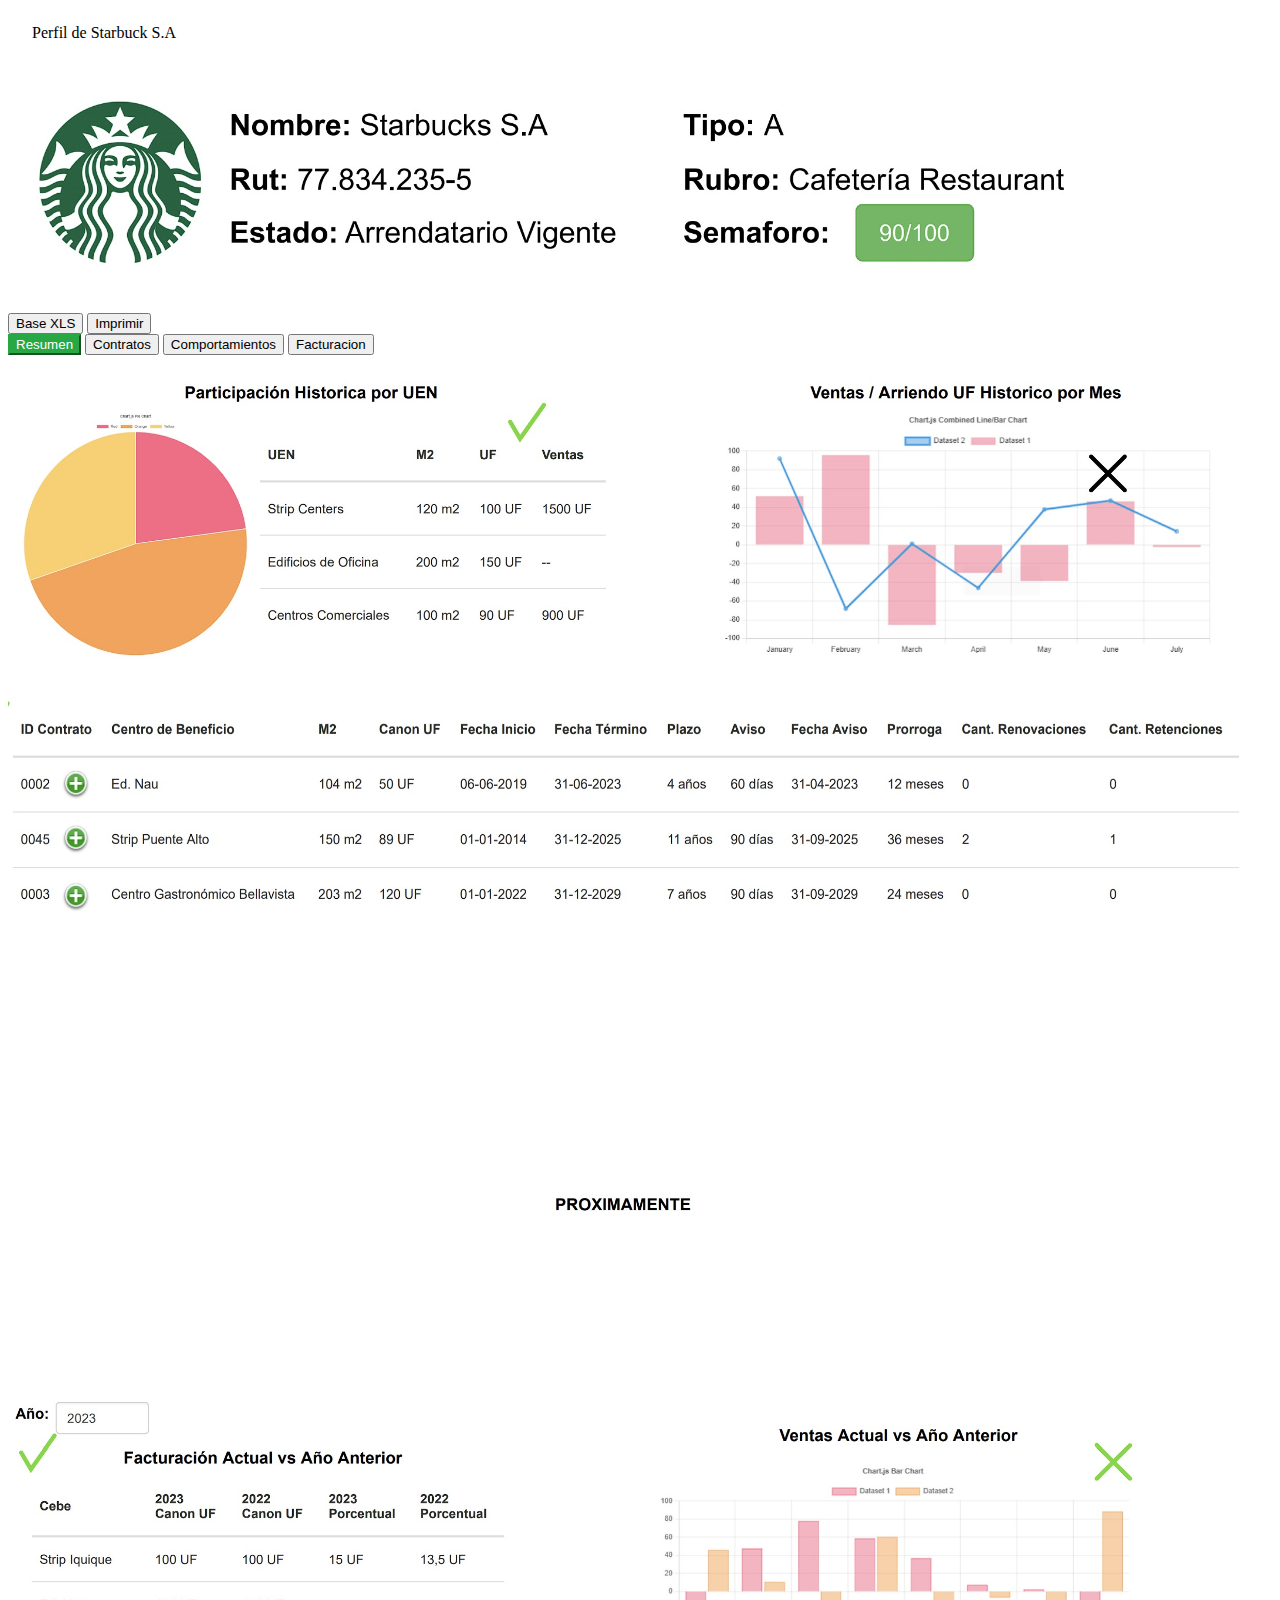
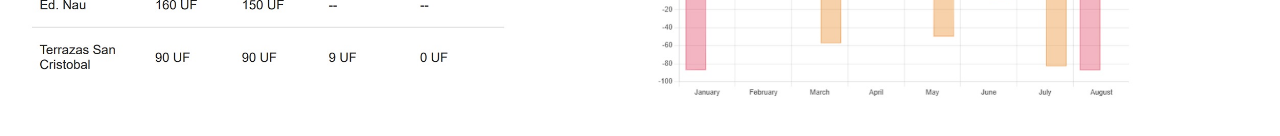
==== index.html @ c3e78c8d "Mokup cliente" ====
<!--
=========================================================
* Material Kit 2 - v3.0.4
=========================================================

* Product Page:  https://www.creative-tim.com/product/material-kit 
* Copyright 2023 Creative Tim (https://www.creative-tim.com)
* Coded by www.creative-tim.com

 =========================================================

* The above copyright notice and this permission notice shall be included in all copies or substantial portions of the Software. -->
<!DOCTYPE html>
<html lang="en" itemscope itemtype="http://schema.org/WebPage">

<head>
  <meta charset="utf-8" />
  <meta name="viewport" content="width=device-width, initial-scale=1, shrink-to-fit=no">

<link href="https://cdn.jsdelivr.net/npm/bootstrap@5.3.2/dist/css/bootstrap.min.css" rel="stylesheet" integrity="sha384-T3c6CoIi6uLrA9TneNEoa7RxnatzjcDSCmG1MXxSR1GAsXEV/Dwwykc2MPK8M2HN" crossorigin="anonymous">
<script src="https://cdn.jsdelivr.net/npm/bootstrap@5.3.2/dist/js/bootstrap.bundle.min.js" integrity="sha384-C6RzsynM9kWDrMNeT87bh95OGNyZPhcTNXj1NW7RuBCsyN/o0jlpcV8Qyq46cDfL" crossorigin="anonymous"></script>
  

</head>

<body class="about-us bg-gray-200">

  <div class="container  p-3">
    <div class="card ">

        <div class="card-header">
          Perfil de Starbuck S.A
        </div>

        <div class="row P-3">
          <div class="col-9">
            <img src="img1.jpg" alt="" style="width:90%">
          </div>
          <div class="col-3 d-flex justify-content-around align-items-start">
            <button type="button" class="btn btn-success mt-4 fr">Base XLS</button>
            <button type="button" class="btn btn-primary mt-4 fr">Imprimir</button>
          </div>

        </div>

        <div class="row p-3">
      
          <div class="d-flex align-items-start">
            <div class="nav flex-column nav-pills me-3 col-2" id="v-pills-tab" role="tablist" aria-orientation="vertical">
              <button class="nav-link active" id="v-pills-home-tab" data-bs-toggle="pill" data-bs-target="#v-pills-home" type="button" role="tab" aria-controls="v-pills-home" aria-selected="true">Resumen</button>
              <button class="nav-link" id="v-pills-profile-tab" data-bs-toggle="pill" data-bs-target="#v-pills-profile" type="button" role="tab" aria-controls="v-pills-profile" aria-selected="false">Contratos</button>
              <button class="nav-link" id="v-pills-disabled-tab" data-bs-toggle="pill" data-bs-target="#v-pills-disabled" type="button" role="tab" aria-controls="v-pills-disabled" aria-selected="false" >Comportamientos</button>
              <button class="nav-link" id="v-pills-messages-tab" data-bs-toggle="pill" data-bs-target="#v-pills-messages" type="button" role="tab" aria-controls="v-pills-messages" aria-selected="false">Facturacion</button>
            </div>
            <div class="tab-content" id="v-pills-tabContent col-10">
              <div class="tab-pane fade show active" id="v-pills-home" role="tabpanel" aria-labelledby="v-pills-home-tab" tabindex="0">
                <!-- Lorem ipsum dolor, sit amet consectetur adipisicing elit. Fugit, beatae repellendus dignissimos voluptatem culpa commodi saepe esse. Aspernatur maxime quisquam dolorum temporibus aperiam ex accusantium ullam. Voluptas necessitatibus in dolorem? -->
                <img src="im2.jpg" alt="" style="width:100%">
              </div>
              <div class="tab-pane fade" id="v-pills-profile" role="tabpanel" aria-labelledby="v-pills-profile-tab" tabindex="0">
                <img src="img3.jpg" alt="" style="width:100%">
              </div>
              <div class="tab-pane fade" id="v-pills-disabled" role="tabpanel" aria-labelledby="v-pills-disabled-tab" tabindex="0">
                <img src="img5.jpg" alt="" style="width:100%">
              </div>
              <div class="tab-pane fade" id="v-pills-messages" role="tabpanel" aria-labelledby="v-pills-messages-tab" tabindex="0">
                <img src="img4.jpg" alt="" style="width:100%">
              </div>
            </div>
          </div>


        </div>

      </div>


  <style>
    .tab-content{
      min-height: 25vh;
    }
    .card .card-header {
        padding: 1rem 1.5rem;
    }
    .nav-pills .nav-link.active, .nav-pills .show>.nav-link {
        color: #fff;
        background-color: #28a745;
        border-color: #28a745;
    }
  </style>




  </div>
  <footer class="footer pt-5 mt-5">

  </footer>

  <script src="https://cdn.jsdelivr.net/npm/@popperjs/core@2.11.8/dist/umd/popper.min.js" integrity="sha384-I7E8VVD/ismYTF4hNIPjVp/Zjvgyol6VFvRkX/vR+Vc4jQkC+hVqc2pM8ODewa9r" crossorigin="anonymous"></script>
<script src="https://cdn.jsdelivr.net/npm/bootstrap@5.3.2/dist/js/bootstrap.min.js" integrity="sha384-BBtl+eGJRgqQAUMxJ7pMwbEyER4l1g+O15P+16Ep7Q9Q+zqX6gSbd85u4mG4QzX+" crossorigin="anonymous"></script>
</body>

</html>
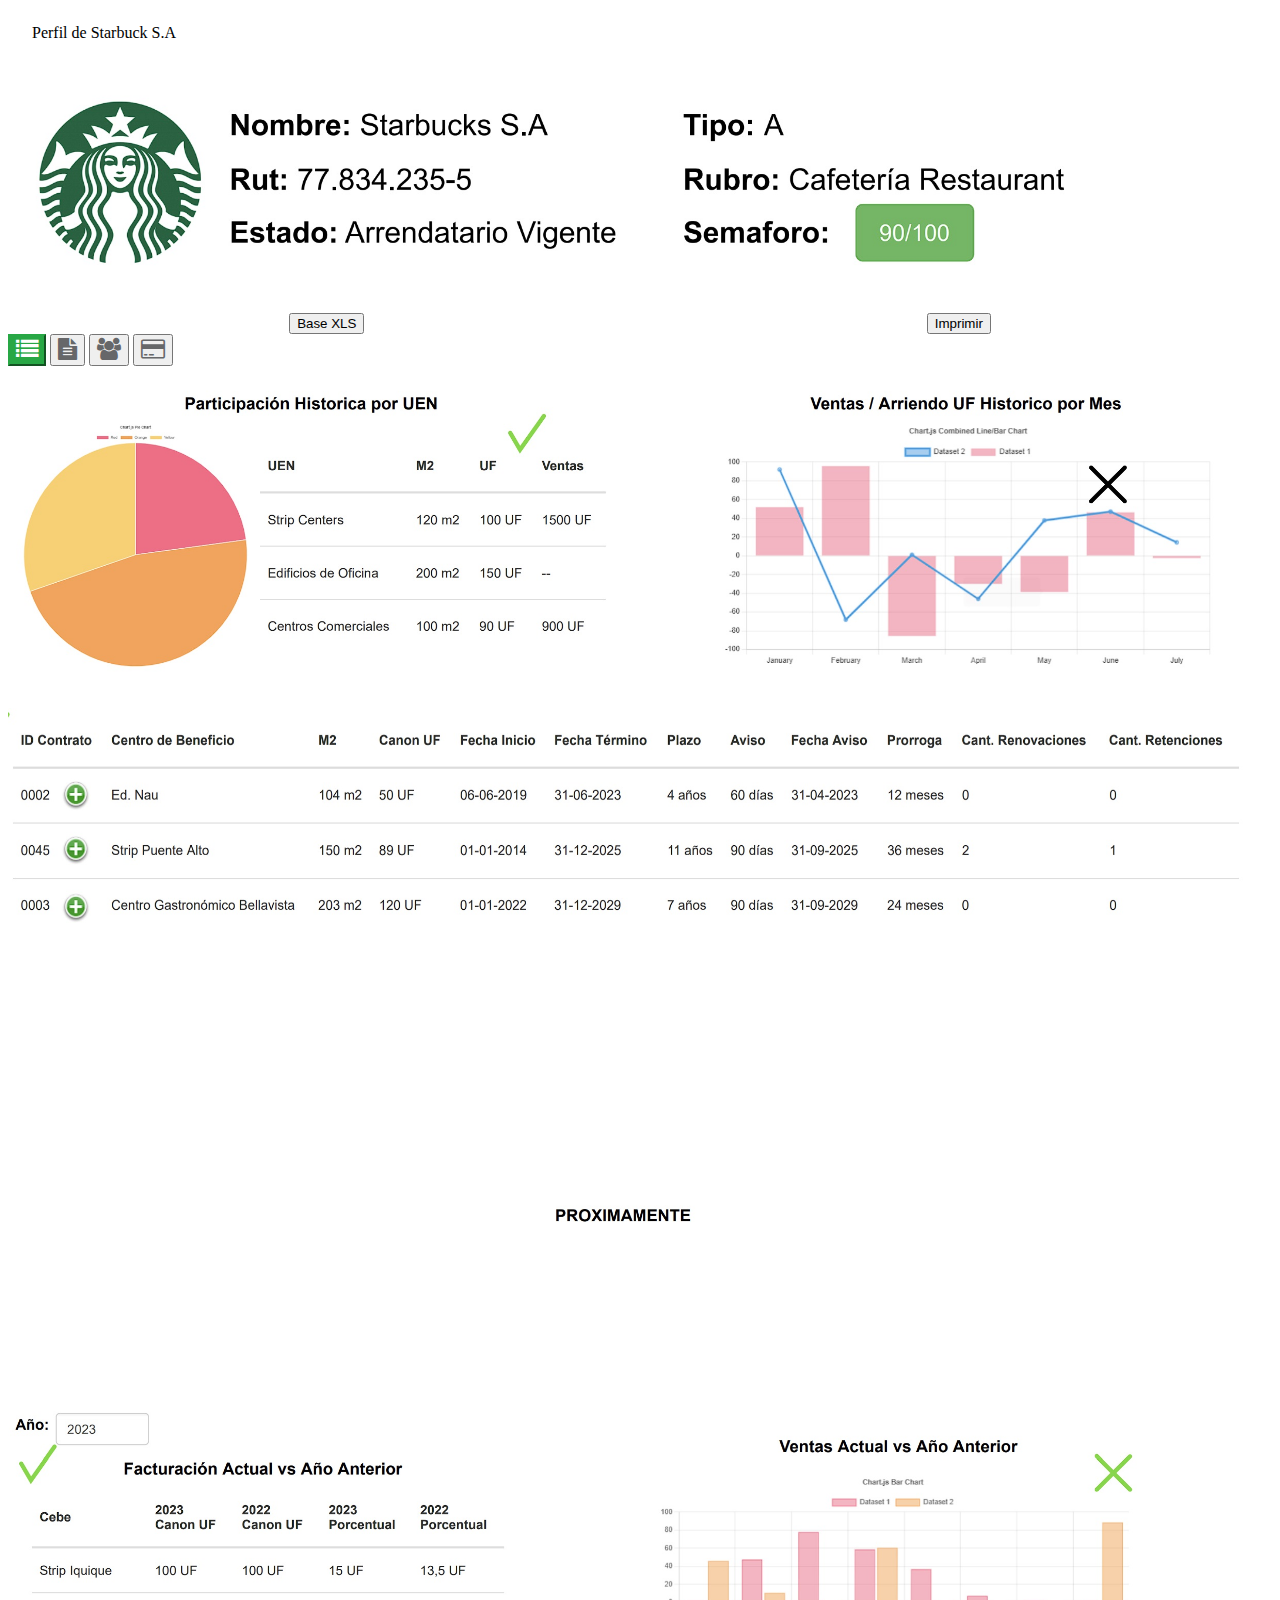
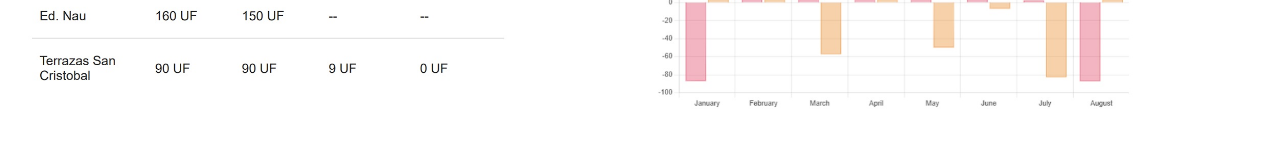
==== commit f55ee2bc: "Se cambian los textos de los botones por iconos" ====
--- a/index.html
+++ b/index.html
@@ -1,104 +1,106 @@
-<!--
-=========================================================
-* Material Kit 2 - v3.0.4
-=========================================================
-
-* Product Page:  https://www.creative-tim.com/product/material-kit 
-* Copyright 2023 Creative Tim (https://www.creative-tim.com)
-* Coded by www.creative-tim.com
-
- =========================================================
-
-* The above copyright notice and this permission notice shall be included in all copies or substantial portions of the Software. -->
-<!DOCTYPE html>
-<html lang="en" itemscope itemtype="http://schema.org/WebPage">
-
-<head>
-  <meta charset="utf-8" />
-  <meta name="viewport" content="width=device-width, initial-scale=1, shrink-to-fit=no">
-
-<link href="https://cdn.jsdelivr.net/npm/bootstrap@5.3.2/dist/css/bootstrap.min.css" rel="stylesheet" integrity="sha384-T3c6CoIi6uLrA9TneNEoa7RxnatzjcDSCmG1MXxSR1GAsXEV/Dwwykc2MPK8M2HN" crossorigin="anonymous">
-<script src="https://cdn.jsdelivr.net/npm/bootstrap@5.3.2/dist/js/bootstrap.bundle.min.js" integrity="sha384-C6RzsynM9kWDrMNeT87bh95OGNyZPhcTNXj1NW7RuBCsyN/o0jlpcV8Qyq46cDfL" crossorigin="anonymous"></script>
+<!doctype html>
+<html lang="en">
+  <head>
+    <meta charset="utf-8">
+    <meta name="viewport" content="width=device-width, initial-scale=1">
+    <title>Bootstrap demo</title>
+    <link href="https://cdn.jsdelivr.net/npm/bootstrap@5.3.2/dist/css/bootstrap.min.css" rel="stylesheet" integrity="sha384-T3c6CoIi6uLrA9TneNEoa7RxnatzjcDSCmG1MXxSR1GAsXEV/Dwwykc2MPK8M2HN" crossorigin="anonymous">
+    <link rel="stylesheet" href="font-awesome/css/font-awesome.min.css">
+  </head>
+  <body>
+    
+    <div class="container  p-3">
+      <div class="card ">
+  
+          <div class="card-header">
+            Perfil de Starbuck S.A
+          </div>
+  
+          <div class="row">
+            <div class="col col-xs-12 col-lg-9">
+              <img src="img1.jpg" alt="" style="width:90%">
+            </div>
+            <div class="col  col-xs-12 col-lg-3 botones">
+              <button type="button" class="btn btn-success mt-4 ">Base XLS</button>
+              <button type="button" class="btn btn-primary mt-4 ">Imprimir</button>
+            </div>
+  
+          </div>
+  
+          <div class="row p-3">
+        
+            
+            <div class="d-flex align-items-start">
+              <div class="nav flex-column nav-pills me-3 col col-xs-12 col-lg-1" id="v-pills-tab" role="tablist" aria-orientation="vertical">
+                <button data-bs-placement="right" title="Resumen"  class="nav-link active tooltip-trigger" id="v-pills-home-tab" data-bs-toggle="pill" data-bs-target="#v-pills-home" type="button" role="tab" aria-controls="v-pills-home" aria-selected="true" ><i class="fa fa-list" aria-hidden="true"></i></button>
+                <button data-bs-placement="right" title="Contratos"  class="nav-link tooltip-trigger" id="v-pills-profile-tab" data-bs-toggle="pill" data-bs-target="#v-pills-profile" type="button" role="tab" aria-controls="v-pills-profile" aria-selected="false"><i class="fa fa-file-text" aria-hidden="true"></i></button>
+                <button data-bs-placement="right" title="Comportamientos"  class="nav-link tooltip-trigger"  id="v-pills-disabled-tab" data-bs-toggle="pill" data-bs-target="#v-pills-disabled" type="button" role="tab" aria-controls="v-pills-disabled" aria-selected="false" > <i class="fa fa-users" aria-hidden="true"></i> </button>
+                <button data-bs-placement="right" title="Facturación"  class="nav-link tooltip-trigger" id="v-pills-messages-tab" data-bs-toggle="pill" data-bs-target="#v-pills-messages" type="button" role="tab" aria-controls="v-pills-messages" aria-selected="false"> <i class="fa fa-credit-card" aria-hidden="true"></i> </button>
+              </div>
+              <div class="tab-content" id="v-pills-tabContent col col-xs-12 col-lg-11">
+                <div class="tab-pane fade show active" id="v-pills-home" role="tabpanel" aria-labelledby="v-pills-home-tab" tabindex="0">
+                  <!-- Lorem ipsum dolor, sit amet consectetur adipisicing elit. Fugit, beatae repellendus dignissimos voluptatem culpa commodi saepe esse. Aspernatur maxime quisquam dolorum temporibus aperiam ex accusantium ullam. Voluptas necessitatibus in dolorem? -->
+                  <img src="im2.jpg" alt="" style="width:100%">
+                </div>
+                <div class="tab-pane fade" id="v-pills-profile" role="tabpanel" aria-labelledby="v-pills-profile-tab" tabindex="0">
+                  <img src="img3.jpg" alt="" style="width:100%">
+                </div>
+                <div class="tab-pane fade" id="v-pills-disabled" role="tabpanel" aria-labelledby="v-pills-disabled-tab" tabindex="0">
+                  <img src="img5.jpg" alt="" style="width:100%">
+                </div>
+                <div class="tab-pane fade" id="v-pills-messages" role="tabpanel" aria-labelledby="v-pills-messages-tab" tabindex="0">
+                  <img src="img4.jpg" alt="" style="width:100%">
+                </div>
+              </div>
+            </div>
   
 
-</head>
+          </div>
+  
+        </div>
+  
+  
+    <style>
+      .botones{
+        display: flex;
+        justify-content: space-around;
+        align-items: flex-start;
+      }
+      .nav-link{
+        color:#666769;
+        font-size: 1.4em;
+        transition: all ease .2s;
+      }
+      .nav-link:not(.active):hover {
+          color: #000;
+          font-size: 1.5em;
+        }
 
-<body class="about-us bg-gray-200">
-
-  <div class="container  p-3">
-    <div class="card ">
-
-        <div class="card-header">
-          Perfil de Starbuck S.A
-        </div>
-
-        <div class="row P-3">
-          <div class="col-9">
-            <img src="img1.jpg" alt="" style="width:90%">
-          </div>
-          <div class="col-3 d-flex justify-content-around align-items-start">
-            <button type="button" class="btn btn-success mt-4 fr">Base XLS</button>
-            <button type="button" class="btn btn-primary mt-4 fr">Imprimir</button>
-          </div>
-
-        </div>
-
-        <div class="row p-3">
-      
-          <div class="d-flex align-items-start">
-            <div class="nav flex-column nav-pills me-3 col-2" id="v-pills-tab" role="tablist" aria-orientation="vertical">
-              <button class="nav-link active" id="v-pills-home-tab" data-bs-toggle="pill" data-bs-target="#v-pills-home" type="button" role="tab" aria-controls="v-pills-home" aria-selected="true">Resumen</button>
-              <button class="nav-link" id="v-pills-profile-tab" data-bs-toggle="pill" data-bs-target="#v-pills-profile" type="button" role="tab" aria-controls="v-pills-profile" aria-selected="false">Contratos</button>
-              <button class="nav-link" id="v-pills-disabled-tab" data-bs-toggle="pill" data-bs-target="#v-pills-disabled" type="button" role="tab" aria-controls="v-pills-disabled" aria-selected="false" >Comportamientos</button>
-              <button class="nav-link" id="v-pills-messages-tab" data-bs-toggle="pill" data-bs-target="#v-pills-messages" type="button" role="tab" aria-controls="v-pills-messages" aria-selected="false">Facturacion</button>
-            </div>
-            <div class="tab-content" id="v-pills-tabContent col-10">
-              <div class="tab-pane fade show active" id="v-pills-home" role="tabpanel" aria-labelledby="v-pills-home-tab" tabindex="0">
-                <!-- Lorem ipsum dolor, sit amet consectetur adipisicing elit. Fugit, beatae repellendus dignissimos voluptatem culpa commodi saepe esse. Aspernatur maxime quisquam dolorum temporibus aperiam ex accusantium ullam. Voluptas necessitatibus in dolorem? -->
-                <img src="im2.jpg" alt="" style="width:100%">
-              </div>
-              <div class="tab-pane fade" id="v-pills-profile" role="tabpanel" aria-labelledby="v-pills-profile-tab" tabindex="0">
-                <img src="img3.jpg" alt="" style="width:100%">
-              </div>
-              <div class="tab-pane fade" id="v-pills-disabled" role="tabpanel" aria-labelledby="v-pills-disabled-tab" tabindex="0">
-                <img src="img5.jpg" alt="" style="width:100%">
-              </div>
-              <div class="tab-pane fade" id="v-pills-messages" role="tabpanel" aria-labelledby="v-pills-messages-tab" tabindex="0">
-                <img src="img4.jpg" alt="" style="width:100%">
-              </div>
-            </div>
-          </div>
-
-
-        </div>
-
-      </div>
-
-
-  <style>
-    .tab-content{
-      min-height: 25vh;
-    }
-    .card .card-header {
-        padding: 1rem 1.5rem;
-    }
-    .nav-pills .nav-link.active, .nav-pills .show>.nav-link {
-        color: #fff;
-        background-color: #28a745;
-        border-color: #28a745;
-    }
-  </style>
-
-
-
-
-  </div>
-  <footer class="footer pt-5 mt-5">
-
-  </footer>
-
-  <script src="https://cdn.jsdelivr.net/npm/@popperjs/core@2.11.8/dist/umd/popper.min.js" integrity="sha384-I7E8VVD/ismYTF4hNIPjVp/Zjvgyol6VFvRkX/vR+Vc4jQkC+hVqc2pM8ODewa9r" crossorigin="anonymous"></script>
-<script src="https://cdn.jsdelivr.net/npm/bootstrap@5.3.2/dist/js/bootstrap.min.js" integrity="sha384-BBtl+eGJRgqQAUMxJ7pMwbEyER4l1g+O15P+16Ep7Q9Q+zqX6gSbd85u4mG4QzX+" crossorigin="anonymous"></script>
-</body>
-
-</html>+      .tab-content{
+        min-height: 25vh;
+      }
+      .card .card-header {
+          padding: 1rem 1.5rem;
+      }
+      .nav-pills .nav-link.active, .nav-pills .show>.nav-link {
+          color: #fff;
+          background-color: #28a745;
+          border-color: #28a745;
+      }
+    </style>
+    </div>
+    <script src="https://cdn.jsdelivr.net/npm/@popperjs/core@2.11.8/dist/umd/popper.min.js" integrity="sha384-I7E8VVD/ismYTF4hNIPjVp/Zjvgyol6VFvRkX/vR+Vc4jQkC+hVqc2pM8ODewa9r" crossorigin="anonymous"></script>
+    <script src="https://cdn.jsdelivr.net/npm/bootstrap@5.3.2/dist/js/bootstrap.min.js" integrity="sha384-BBtl+eGJRgqQAUMxJ7pMwbEyER4l1g+O15P+16Ep7Q9Q+zqX6gSbd85u4mG4QzX+" crossorigin="anonymous"></script>
+    <script src="https://cdn.jsdelivr.net/npm/bootstrap@5.3.2/dist/js/bootstrap.bundle.min.js" integrity="sha384-C6RzsynM9kWDrMNeT87bh95OGNyZPhcTNXj1NW7RuBCsyN/o0jlpcV8Qyq46cDfL" crossorigin="anonymous"></script>
+    <script>
+        document.addEventListener('DOMContentLoaded', (event) => {
+          var tooltipTriggerList = [].slice.call(document.querySelectorAll('.tooltip-trigger'));
+          var tooltipList = tooltipTriggerList.map(function (tooltipTriggerEl) {
+            return new bootstrap.Tooltip(tooltipTriggerEl, {
+              trigger: 'hover' // Solo se activa en hover
+            });
+          });
+      });
+    </script>
+  </body>
+</html>
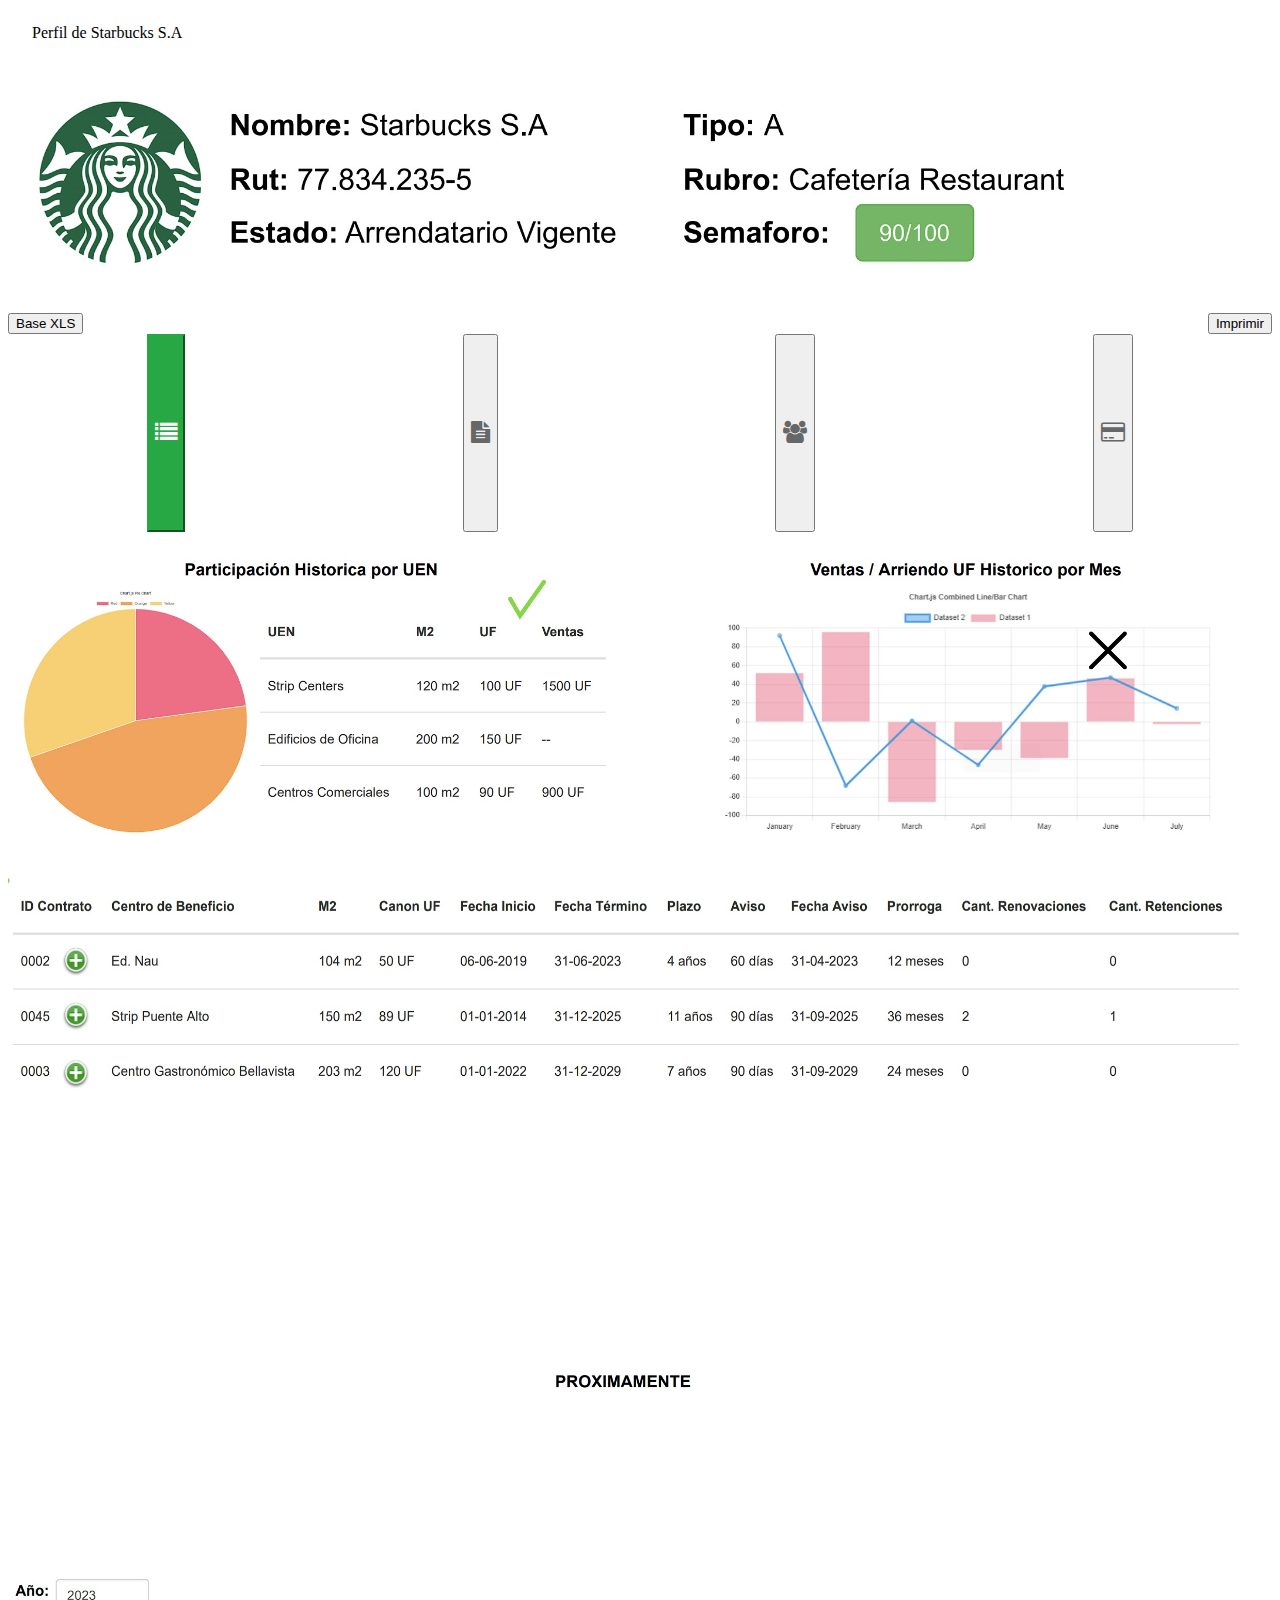
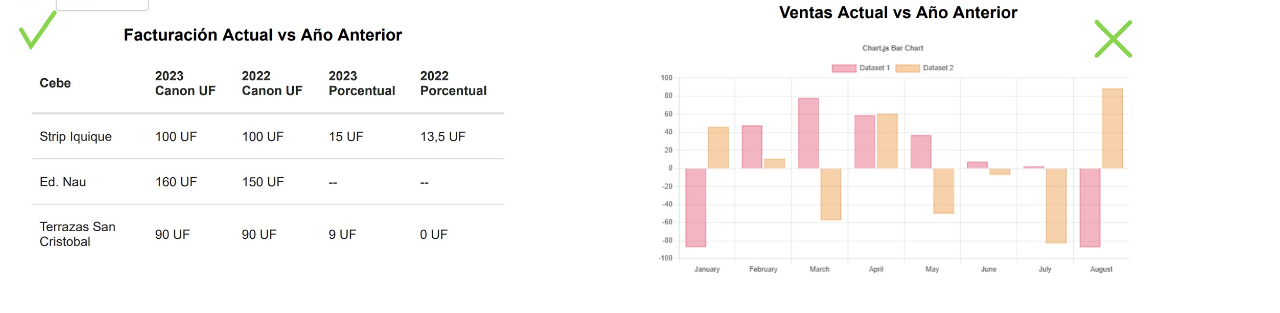
==== commit b42f5387: "Correcciones menores" ====
--- a/index.html
+++ b/index.html
@@ -3,7 +3,7 @@
   <head>
     <meta charset="utf-8">
     <meta name="viewport" content="width=device-width, initial-scale=1">
-    <title>Bootstrap demo</title>
+    <title>Mokup Cliente</title>
     <link href="https://cdn.jsdelivr.net/npm/bootstrap@5.3.2/dist/css/bootstrap.min.css" rel="stylesheet" integrity="sha384-T3c6CoIi6uLrA9TneNEoa7RxnatzjcDSCmG1MXxSR1GAsXEV/Dwwykc2MPK8M2HN" crossorigin="anonymous">
     <link rel="stylesheet" href="font-awesome/css/font-awesome.min.css">
   </head>
@@ -13,16 +13,16 @@
       <div class="card ">
   
           <div class="card-header">
-            Perfil de Starbuck S.A
+            Perfil de Starbucks S.A
           </div>
   
           <div class="row">
-            <div class="col col-xs-12 col-lg-9">
+            <div class=" col-xs-12 col-lg-9">
               <img src="img1.jpg" alt="" style="width:90%">
             </div>
-            <div class="col  col-xs-12 col-lg-3 botones">
-              <button type="button" class="btn btn-success mt-4 ">Base XLS</button>
-              <button type="button" class="btn btn-primary mt-4 ">Imprimir</button>
+            <div class="  col-xs-12 col-lg-3 botones p-4">
+              <button type="button" class="btn btn-success mt-2 ">Base XLS</button>
+              <button type="button" class="btn btn-primary mt-2 ">Imprimir</button>
             </div>
   
           </div>
@@ -31,13 +31,13 @@
         
             
             <div class="d-flex align-items-start">
-              <div class="nav flex-column nav-pills me-3 col col-xs-12 col-lg-1" id="v-pills-tab" role="tablist" aria-orientation="vertical">
+              <div class="nav flex-column nav-pills me-3 col col-xs-12 col-lg-1 navv" id="v-pills-tab" role="tablist" aria-orientation="vertical">
                 <button data-bs-placement="right" title="Resumen"  class="nav-link active tooltip-trigger" id="v-pills-home-tab" data-bs-toggle="pill" data-bs-target="#v-pills-home" type="button" role="tab" aria-controls="v-pills-home" aria-selected="true" ><i class="fa fa-list" aria-hidden="true"></i></button>
                 <button data-bs-placement="right" title="Contratos"  class="nav-link tooltip-trigger" id="v-pills-profile-tab" data-bs-toggle="pill" data-bs-target="#v-pills-profile" type="button" role="tab" aria-controls="v-pills-profile" aria-selected="false"><i class="fa fa-file-text" aria-hidden="true"></i></button>
                 <button data-bs-placement="right" title="Comportamientos"  class="nav-link tooltip-trigger"  id="v-pills-disabled-tab" data-bs-toggle="pill" data-bs-target="#v-pills-disabled" type="button" role="tab" aria-controls="v-pills-disabled" aria-selected="false" > <i class="fa fa-users" aria-hidden="true"></i> </button>
                 <button data-bs-placement="right" title="Facturación"  class="nav-link tooltip-trigger" id="v-pills-messages-tab" data-bs-toggle="pill" data-bs-target="#v-pills-messages" type="button" role="tab" aria-controls="v-pills-messages" aria-selected="false"> <i class="fa fa-credit-card" aria-hidden="true"></i> </button>
               </div>
-              <div class="tab-content" id="v-pills-tabContent col col-xs-12 col-lg-11">
+              <div class="tab-content  col-xs-12 col-lg-11 " id="v-pills-tabContent  border">
                 <div class="tab-pane fade show active" id="v-pills-home" role="tabpanel" aria-labelledby="v-pills-home-tab" tabindex="0">
                   <!-- Lorem ipsum dolor, sit amet consectetur adipisicing elit. Fugit, beatae repellendus dignissimos voluptatem culpa commodi saepe esse. Aspernatur maxime quisquam dolorum temporibus aperiam ex accusantium ullam. Voluptas necessitatibus in dolorem? -->
                   <img src="im2.jpg" alt="" style="width:100%">
@@ -61,9 +61,19 @@
   
   
     <style>
+      .border{
+        border: 1px solid #666769;
+        border-radius: 5px;
+      }
+      .navv{
+        min-height: 22vh;
+        display: flex;
+        justify-content: space-around;
+        /* align-items: ; */
+      }
       .botones{
         display: flex;
-        justify-content: space-around;
+        justify-content: space-between;
         align-items: flex-start;
       }
       .nav-link{
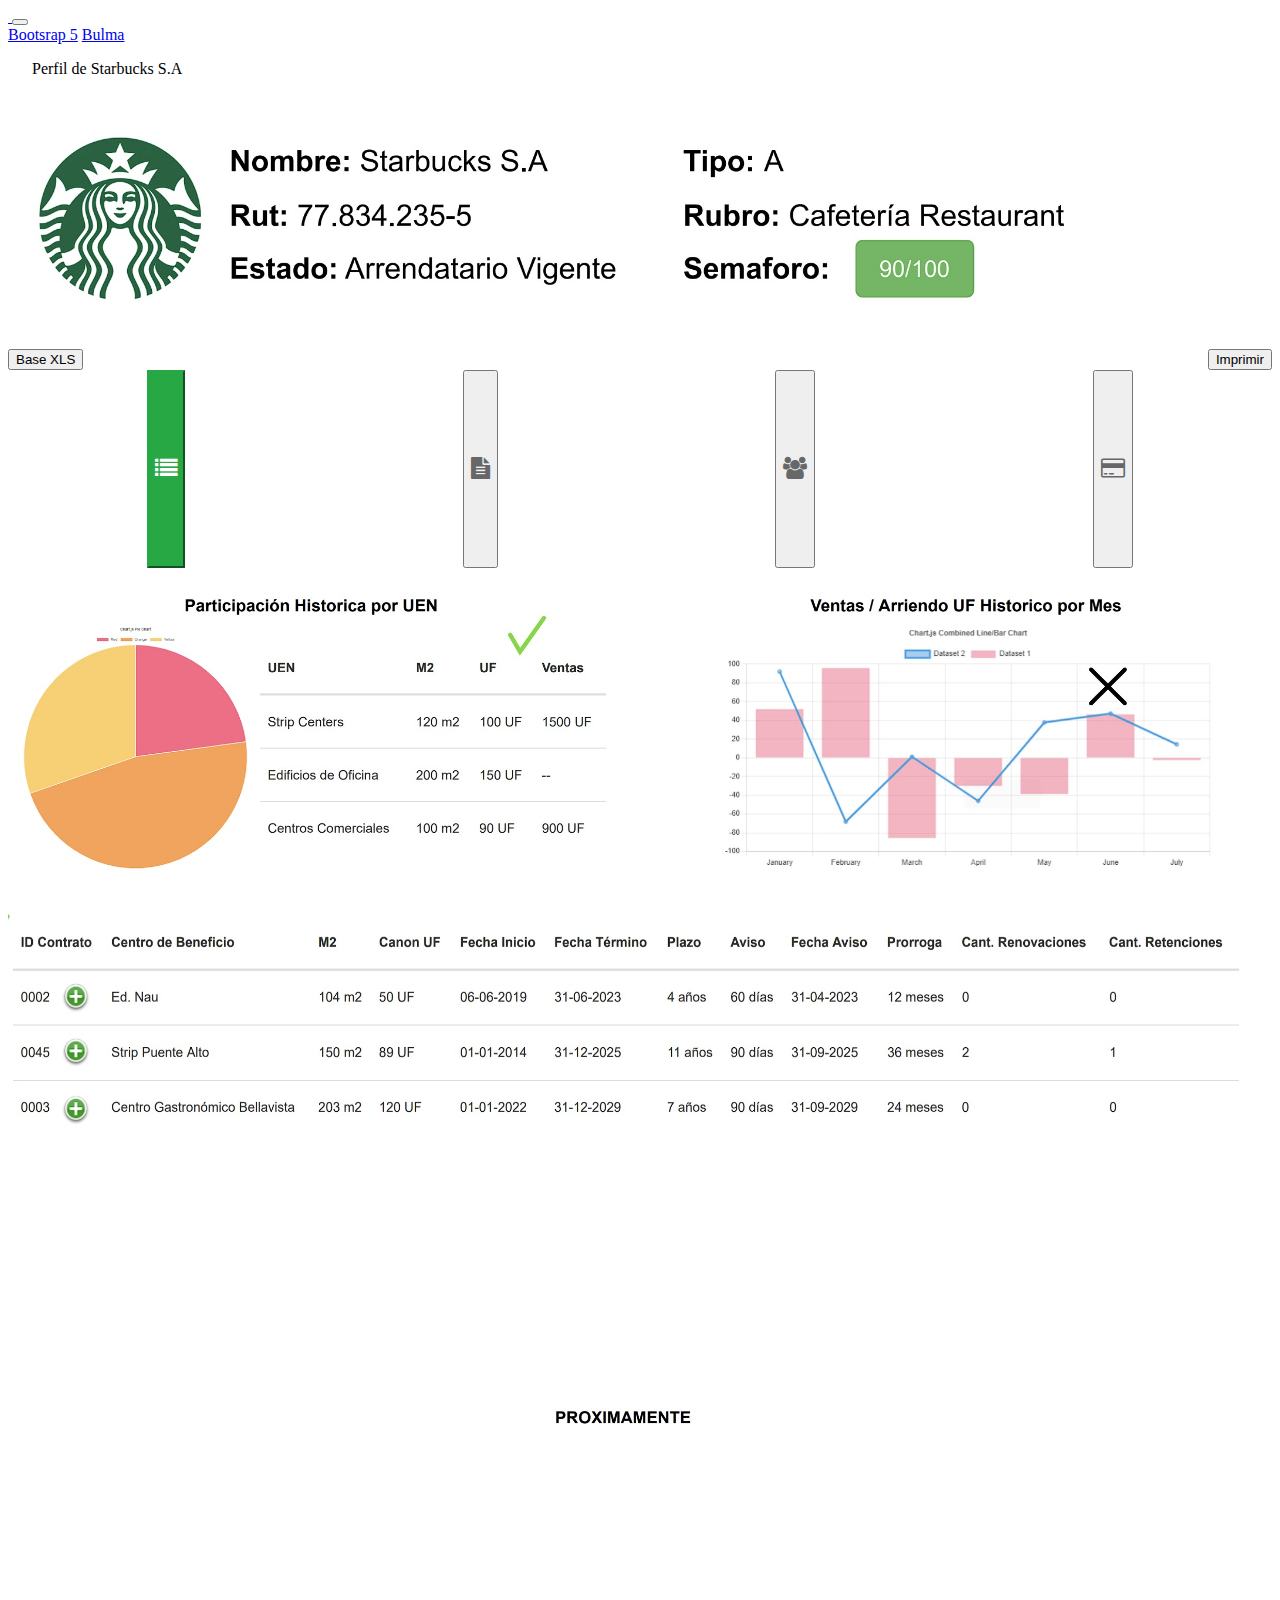
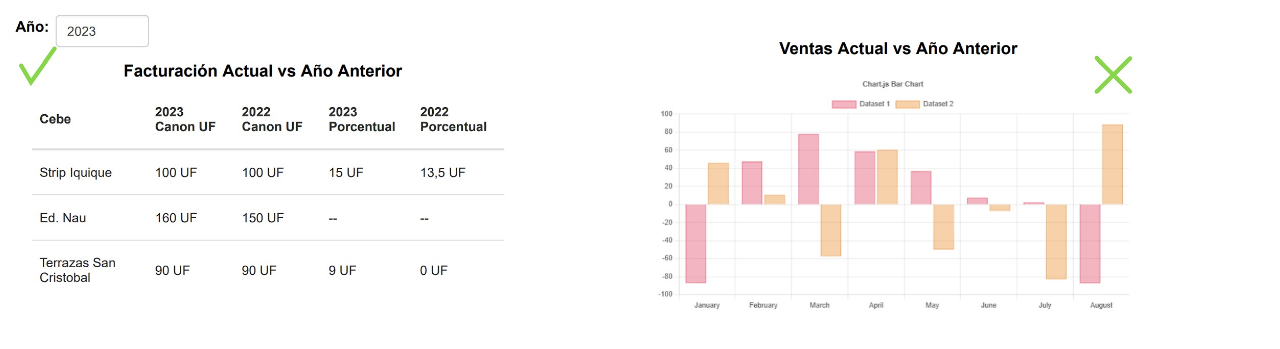
==== commit f3096c0a: "Se añade navbar para moverse entre las opciones de mokup" ====
--- a/index.html
+++ b/index.html
@@ -3,13 +3,35 @@
   <head>
     <meta charset="utf-8">
     <meta name="viewport" content="width=device-width, initial-scale=1">
-    <title>Mokup Cliente</title>
+    <title>Mokup Bootstrap</title>
     <link href="https://cdn.jsdelivr.net/npm/bootstrap@5.3.2/dist/css/bootstrap.min.css" rel="stylesheet" integrity="sha384-T3c6CoIi6uLrA9TneNEoa7RxnatzjcDSCmG1MXxSR1GAsXEV/Dwwykc2MPK8M2HN" crossorigin="anonymous">
     <link rel="stylesheet" href="font-awesome/css/font-awesome.min.css">
   </head>
   <body>
     
+    <nav class="navbar navbar-expand-lg navbar-light bg-light">
+      <div class="container-fluid">
+
+         <a class="navbar-brand" href="#">
+          <img src="https://getbootstrap.com/docs/5.3/assets/brand/bootstrap-logo-shadow.png" alt="" style="height: 45px;">
+        </a>
+        <button class="navbar-toggler" type="button" data-bs-toggle="collapse" data-bs-target="#navbarNavAltMarkup" aria-controls="navbarNavAltMarkup" aria-expanded="false" aria-label="Toggle navigation">
+          <span class="navbar-toggler-icon"></span>
+        </button>
+        <div class="collapse navbar-collapse" id="navbarNavAltMarkup">
+          <div class="navbar-nav">
+            <a class="nav-link active" aria-current="page" href="index.html">Bootsrap 5</a>
+            <a class="nav-link" href="bulma.html">Bulma</a>
+          </div>
+        </div>
+      </div>
+    </nav>
+
+   
+
     <div class="container  p-3">
+
+
       <div class="card ">
   
           <div class="card-header">
@@ -32,10 +54,10 @@
             
             <div class="d-flex align-items-start">
               <div class="nav flex-column nav-pills me-3 col col-xs-12 col-lg-1 navv" id="v-pills-tab" role="tablist" aria-orientation="vertical">
-                <button data-bs-placement="right" title="Resumen"  class="nav-link active tooltip-trigger" id="v-pills-home-tab" data-bs-toggle="pill" data-bs-target="#v-pills-home" type="button" role="tab" aria-controls="v-pills-home" aria-selected="true" ><i class="fa fa-list" aria-hidden="true"></i></button>
-                <button data-bs-placement="right" title="Contratos"  class="nav-link tooltip-trigger" id="v-pills-profile-tab" data-bs-toggle="pill" data-bs-target="#v-pills-profile" type="button" role="tab" aria-controls="v-pills-profile" aria-selected="false"><i class="fa fa-file-text" aria-hidden="true"></i></button>
-                <button data-bs-placement="right" title="Comportamientos"  class="nav-link tooltip-trigger"  id="v-pills-disabled-tab" data-bs-toggle="pill" data-bs-target="#v-pills-disabled" type="button" role="tab" aria-controls="v-pills-disabled" aria-selected="false" > <i class="fa fa-users" aria-hidden="true"></i> </button>
-                <button data-bs-placement="right" title="Facturación"  class="nav-link tooltip-trigger" id="v-pills-messages-tab" data-bs-toggle="pill" data-bs-target="#v-pills-messages" type="button" role="tab" aria-controls="v-pills-messages" aria-selected="false"> <i class="fa fa-credit-card" aria-hidden="true"></i> </button>
+                <button data-bs-placement="right" title="Resumen"  class="nav-link n-link active tooltip-trigger" id="v-pills-home-tab" data-bs-toggle="pill" data-bs-target="#v-pills-home" type="button" role="tab" aria-controls="v-pills-home" aria-selected="true" ><i class="fa fa-list" aria-hidden="true"></i></button>
+                <button data-bs-placement="right" title="Contratos"  class="nav-link n-link tooltip-trigger" id="v-pills-profile-tab" data-bs-toggle="pill" data-bs-target="#v-pills-profile" type="button" role="tab" aria-controls="v-pills-profile" aria-selected="false"><i class="fa fa-file-text" aria-hidden="true"></i></button>
+                <button data-bs-placement="right" title="Comportamientos"  class="nav-link n-link tooltip-trigger"  id="v-pills-disabled-tab" data-bs-toggle="pill" data-bs-target="#v-pills-disabled" type="button" role="tab" aria-controls="v-pills-disabled" aria-selected="false" > <i class="fa fa-users" aria-hidden="true"></i> </button>
+                <button data-bs-placement="right" title="Facturación"  class="nav-link n-link tooltip-trigger" id="v-pills-messages-tab" data-bs-toggle="pill" data-bs-target="#v-pills-messages" type="button" role="tab" aria-controls="v-pills-messages" aria-selected="false"> <i class="fa fa-credit-card" aria-hidden="true"></i> </button>
               </div>
               <div class="tab-content  col-xs-12 col-lg-11 " id="v-pills-tabContent  border">
                 <div class="tab-pane fade show active" id="v-pills-home" role="tabpanel" aria-labelledby="v-pills-home-tab" tabindex="0">
@@ -76,12 +98,12 @@
         justify-content: space-between;
         align-items: flex-start;
       }
-      .nav-link{
+      .n-link{
         color:#666769;
         font-size: 1.4em;
         transition: all ease .2s;
       }
-      .nav-link:not(.active):hover {
+      .n-link:not(.active):hover {
           color: #000;
           font-size: 1.5em;
         }
@@ -92,7 +114,7 @@
       .card .card-header {
           padding: 1rem 1.5rem;
       }
-      .nav-pills .nav-link.active, .nav-pills .show>.nav-link {
+      .nav-pills .n-link.active, .nav-pills .show>.n-link {
           color: #fff;
           background-color: #28a745;
           border-color: #28a745;
